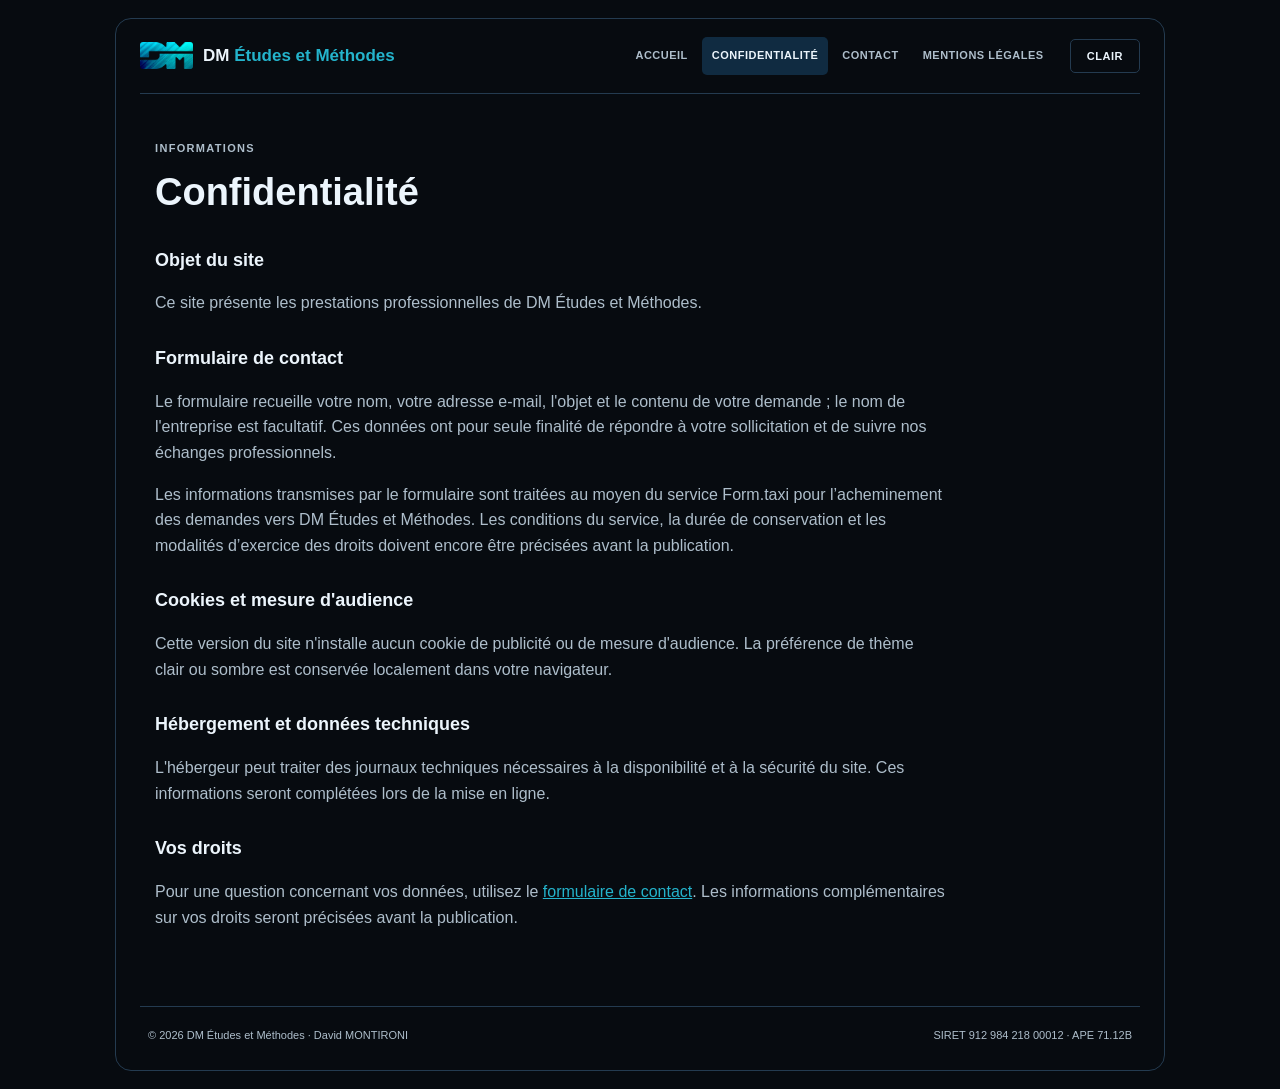
==== confidentialite.html @ 2ba862f3 "Add files via upload" ====
<!doctype html>
<html lang="fr"><head><meta charset="utf-8"><meta name="viewport" content="width=device-width, initial-scale=1">
<meta name="description" content="Politique de confidentialité du site DM Études et Méthodes."><meta name="color-scheme" content="dark light"><title>Confidentialité — DM Études et Méthodes</title>
<link rel="icon" type="image/png" href="assets/favicon.png"><link rel="stylesheet" href="assets/style.css"><script defer src="assets/main.js"></script></head>
<body><div class="site-shell"><header class="topbar"><a href="index.html" class="brand" aria-label="DM Études et Méthodes, accueil"><img src="assets/logo-dm.png" alt="" width="55" height="28"><span>DM <strong>Études et Méthodes</strong></span></a><nav class="nav" aria-label="Navigation principale"><a href="index.html" >Accueil</a><a href="confidentialite.html" aria-current="page" >Confidentialité</a><a href="contact.html" >Contact</a><a href="mentions-legales.html" >Mentions légales</a></nav><button id="theme-switch" type="button" aria-label="Passer au thème clair">CLAIR</button></header>
<main id="contenu"><section class="inner"><p class="eyebrow">INFORMATIONS</p><h1>Confidentialité</h1>
<h2>Objet du site</h2><p>Ce site présente les prestations professionnelles de DM Études et Méthodes.</p>
<h2>Formulaire de contact</h2><p>Le formulaire recueille votre nom, votre adresse e-mail, l'objet et le contenu de votre demande ; le nom de l'entreprise est facultatif. Ces données ont pour seule finalité de répondre à votre sollicitation et de suivre nos échanges professionnels.</p>
<p>Les informations transmises par le formulaire sont traitées au moyen du service Form.taxi pour l’acheminement des demandes vers DM Études et Méthodes. Les conditions du service, la durée de conservation et les modalités d’exercice des droits doivent encore être précisées avant la publication.</p>
<h2>Cookies et mesure d'audience</h2><p>Cette version du site n'installe aucun cookie de publicité ou de mesure d'audience. La préférence de thème clair ou sombre est conservée localement dans votre navigateur.</p>
<h2>Hébergement et données techniques</h2><p>L'hébergeur peut traiter des journaux techniques nécessaires à la disponibilité et à la sécurité du site. Ces informations seront complétées lors de la mise en ligne.</p>
<h2>Vos droits</h2><p>Pour une question concernant vos données, utilisez le <a href="contact.html">formulaire de contact</a>. Les informations complémentaires sur vos droits seront précisées avant la publication.</p>
</section></main><footer class="footer"><span>© 2026 DM Études et Méthodes · David MONTIRONI</span><span>SIRET 912 984 218 00012 · APE 71.12B</span></footer></div></body></html>
---- assets/style.css ----
*{box-sizing:border-box}html{scroll-behavior:smooth}body{--bg:#070b10;--panel:#0b1724;--hero:#102b41;--text:#ecf5fc;--muted:#aebecb;--line:#243b50;--accent:#24b4cc;--focus:#62d8e8;background:var(--bg);color:var(--text);font-family:Inter,Segoe UI,Arial,sans-serif;margin:0;line-height:1.6}body.light{--bg:#f4f8fa;--panel:#fff;--hero:#e0f1f7;--text:#162738;--muted:#485c6b;--line:#c9dce5;--accent:#087c9b;--focus:#087c9b}a{color:var(--accent)}a:focus-visible,button:focus-visible{outline:3px solid var(--focus);outline-offset:3px}.site-shell{max-width:1050px;margin:18px auto;padding:0 24px;border:1px solid var(--line);border-radius:16px;background:var(--bg)}.topbar{display:flex;align-items:center;gap:16px;flex-wrap:wrap;padding:18px 0;border-bottom:1px solid var(--line)}.brand{text-decoration:none;color:var(--text);display:flex;align-items:center;gap:10px;font-size:17px;font-weight:650;white-space:nowrap}.brand img{object-fit:cover;object-position:center;width:53px;height:27px;border-radius:3px}.brand strong{color:var(--accent)}.nav{display:flex;align-items:center;flex-wrap:wrap;gap:4px;margin-left:auto}.nav a{text-decoration:none;text-transform:uppercase;font-size:11px;letter-spacing:.045em;font-weight:700;color:var(--muted);padding:10px;border-radius:5px}.nav a:hover,.nav a[aria-current]{background:var(--hero);color:var(--text)}button{background:transparent;color:var(--text);border:1px solid var(--line);border-radius:5px;padding:10px 16px;font-weight:650;cursor:pointer;font-size:11px;letter-spacing:.05em}.hero{background:var(--hero);margin-top:20px;padding:45px 30px;border-radius:9px}.eyebrow{color:var(--accent);font-size:11px;font-weight:800;letter-spacing:.12em}.hero h1{font-size:clamp(25px,3vw,36px);line-height:1.23;margin:16px 0 12px;letter-spacing:-.025em}.hero p{max-width:750px;margin:0 0 20px;color:var(--muted)}.cta{display:inline-block;background:var(--accent);color:#04202b;text-decoration:none;padding:9px 15px;border-radius:5px;font-size:13px;font-weight:700}.services{display:grid;grid-template-columns:1fr 1fr;gap:36px;padding:34px 15px 18px}.service-icon{color:var(--accent);font-size:25px;height:35px}.services h2,.expertise h2,.signature h2{font-size:17px;margin:0 0 8px}.services p,.expertise p,.signature p{color:var(--muted);margin:0;font-size:14px}.expertise{padding:20px 15px 34px}.signature{border-top:1px solid var(--line);padding:27px 15px;display:flex;justify-content:space-between;align-items:center;gap:15px}.signature a{font-size:14px;text-decoration:none;font-weight:700}.footer{border-top:1px solid var(--line);display:flex;justify-content:space-between;gap:10px;flex-wrap:wrap;padding:20px 8px 25px;color:var(--muted);font-size:11px}.inner{padding:35px 15px 60px;max-width:820px}.inner h1{font-size:clamp(27px,4vw,38px);line-height:1.3;margin:10px 0 20px}.inner h2{font-size:18px;margin:28px 0 5px}.inner p{color:var(--muted)}.contact-grid{display:grid;grid-template-columns:1fr 1fr;gap:32px;margin-top:32px}.note{background:var(--hero);padding:16px 20px;border-radius:7px}@media(max-width:720px){.site-shell{margin:0;padding:0 15px;border:0;border-radius:0}.topbar{align-items:flex-start}.nav{order:3;width:100%;margin:0}.nav a{padding:8px 7px;font-size:10px}button{margin-left:auto}.hero{padding:30px 20px}.services,.contact-grid{grid-template-columns:1fr;gap:20px}.signature{align-items:flex-start}.footer{display:block}.footer span{display:block;margin-bottom:6px}}
/* Formulaire de contact */
.contact-layout{display:grid;grid-template-columns:minmax(0,1.8fr) minmax(220px,1fr);gap:28px;margin-top:26px;align-items:start}
.contact-form{border:1px solid var(--line);border-radius:10px;padding:23px;background:var(--panel)}
.form-row{display:grid;grid-template-columns:1fr 1fr;gap:14px}
.field{display:flex;flex-direction:column;gap:6px;margin-bottom:17px}
.field label{font-size:13px;font-weight:650}
.field input,.field select,.field textarea{width:100%;border:1px solid var(--line);background:var(--bg);color:var(--text);border-radius:6px;padding:11px 12px;font:inherit;font-size:14px}
.field input:focus,.field select:focus,.field textarea:focus{outline:2px solid var(--focus);outline-offset:1px}
.field textarea{resize:vertical;min-height:140px}
.checkline{display:flex;gap:12px;align-items:flex-start;color:var(--muted);font-size:13px}
.checkline input{accent-color:var(--accent);margin-top:5px}
.small-muted,.form-status{font-size:12px;color:var(--muted)}
.form-status{padding:10px 12px;background:var(--hero);border-radius:5px}
.send-button{background:var(--accent);color:#04202b;border:0;font-size:13px}
.send-button:disabled{opacity:.55;cursor:not-allowed}
.trap{position:absolute;left:-9999px;width:1px;height:1px;overflow:hidden}
.contact-aside{margin-top:0}
@media(max-width:720px){.contact-layout,.form-row{grid-template-columns:1fr}.contact-form{padding:16px}}

.thank-you{padding-top:64px;padding-bottom:72px}.thank-you .cta{display:inline-flex;margin-top:18px}
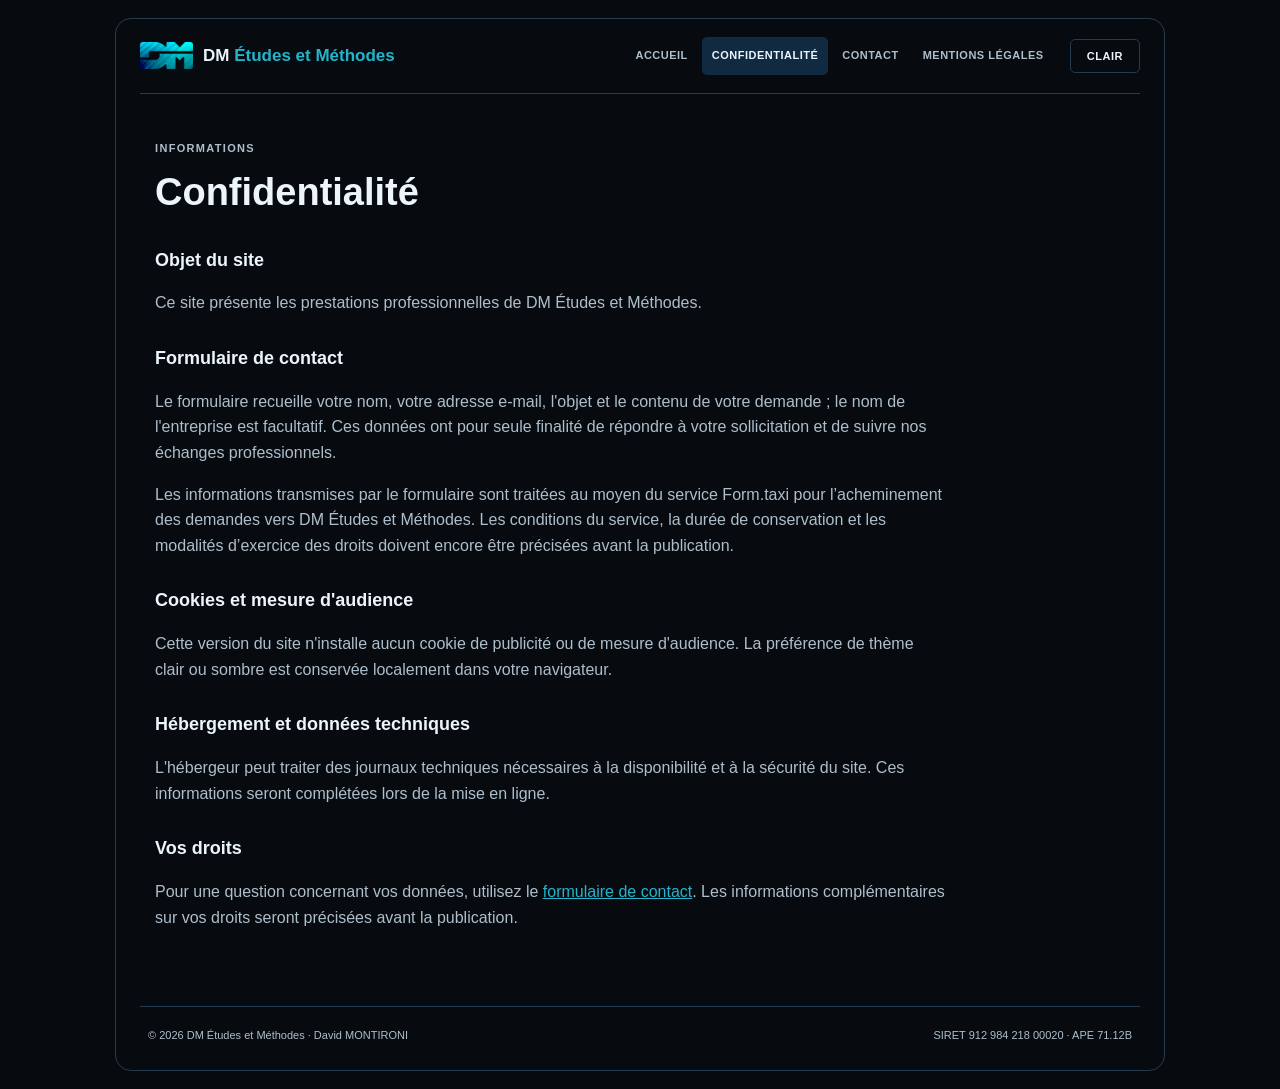
==== commit 3a3c1fcc: "Mettre à jour le SIRET sur confidentialite.html" ====
--- a/confidentialite.html
+++ b/confidentialite.html
@@ -10,4 +10,4 @@
 <h2>Cookies et mesure d'audience</h2><p>Cette version du site n'installe aucun cookie de publicité ou de mesure d'audience. La préférence de thème clair ou sombre est conservée localement dans votre navigateur.</p>
 <h2>Hébergement et données techniques</h2><p>L'hébergeur peut traiter des journaux techniques nécessaires à la disponibilité et à la sécurité du site. Ces informations seront complétées lors de la mise en ligne.</p>
 <h2>Vos droits</h2><p>Pour une question concernant vos données, utilisez le <a href="contact.html">formulaire de contact</a>. Les informations complémentaires sur vos droits seront précisées avant la publication.</p>
-</section></main><footer class="footer"><span>© 2026 DM Études et Méthodes · David MONTIRONI</span><span>SIRET 912 984 218 00012 · APE 71.12B</span></footer></div></body></html>+</section></main><footer class="footer"><span>© 2026 DM Études et Méthodes · David MONTIRONI</span><span>SIRET 912 984 218 00020 · APE 71.12B</span></footer></div></body></html>
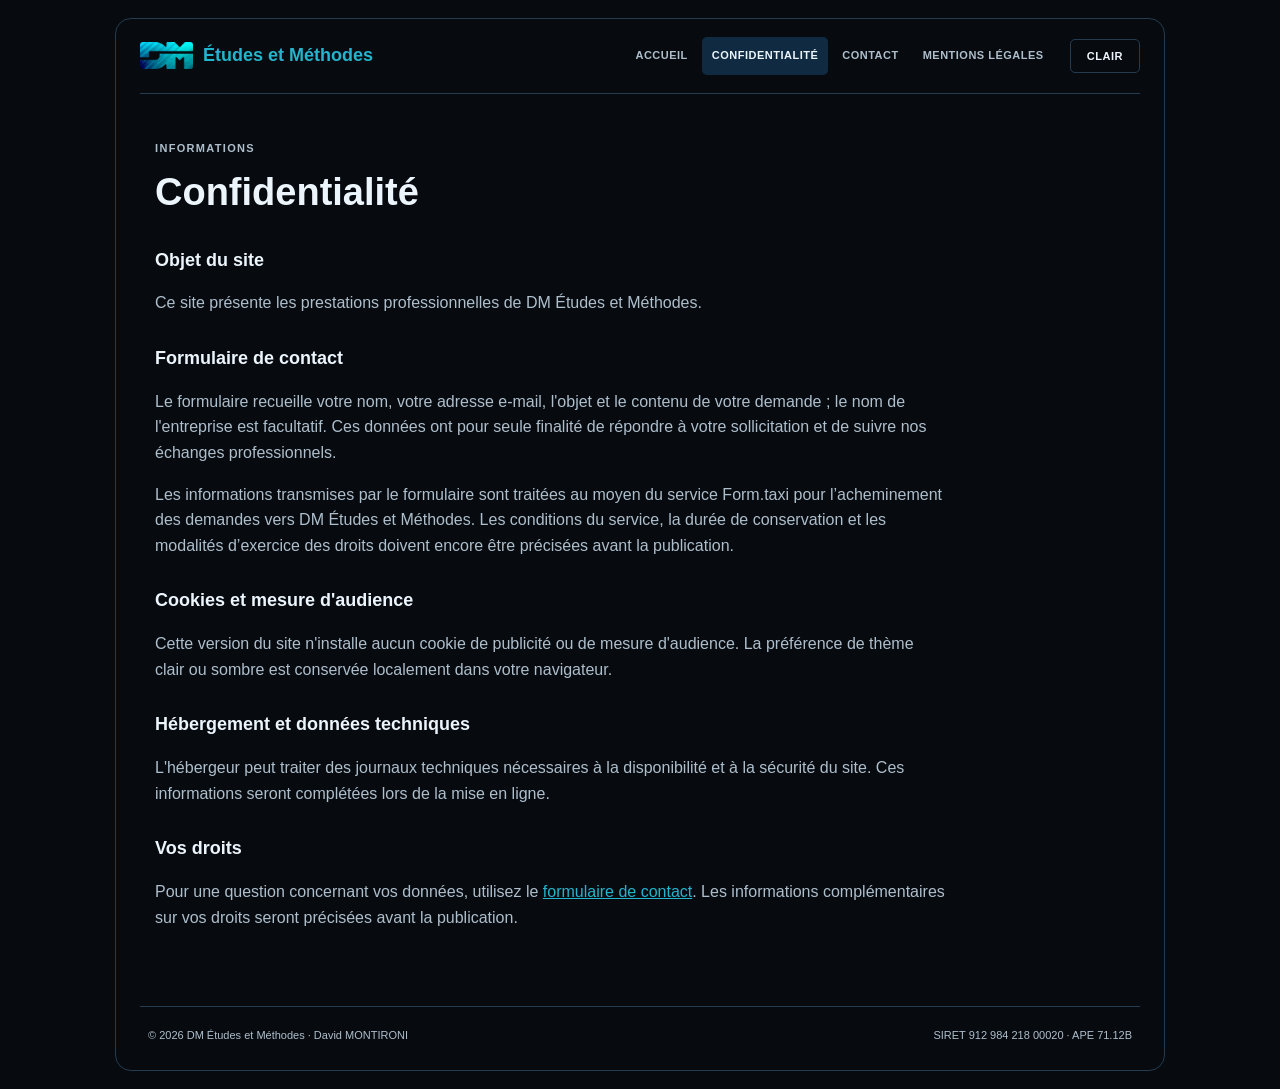
==== commit d556ebda: "Uniformiser l’en-tête et faciliter le contact téléphonique" ====
--- a/confidentialite.html
+++ b/confidentialite.html
@@ -1,8 +1,8 @@
 <!doctype html>
 <html lang="fr"><head><meta charset="utf-8"><meta name="viewport" content="width=device-width, initial-scale=1">
 <meta name="description" content="Politique de confidentialité du site DM Études et Méthodes."><meta name="color-scheme" content="dark light"><title>Confidentialité — DM Études et Méthodes</title>
-<link rel="icon" type="image/png" href="assets/favicon.png"><link rel="stylesheet" href="assets/style.css"><script defer src="assets/main.js"></script></head>
-<body><div class="site-shell"><header class="topbar"><a href="index.html" class="brand" aria-label="DM Études et Méthodes, accueil"><img src="assets/logo-dm.png" alt="" width="55" height="28"><span>DM <strong>Études et Méthodes</strong></span></a><nav class="nav" aria-label="Navigation principale"><a href="index.html" >Accueil</a><a href="confidentialite.html" aria-current="page" >Confidentialité</a><a href="contact.html" >Contact</a><a href="mentions-legales.html" >Mentions légales</a></nav><button id="theme-switch" type="button" aria-label="Passer au thème clair">CLAIR</button></header>
+<link rel="icon" type="image/png" href="assets/favicon.png"><link rel="stylesheet" href="assets/style.css?v=20261123-1"><script defer src="assets/main.js"></script></head>
+<body><div class="site-shell"><header class="topbar"><a href="index.html" class="brand" aria-label="DM Études et Méthodes, accueil"><img src="assets/logo-dm.png" alt="" width="55" height="28"><span><strong>Études et Méthodes</strong></span></a><nav class="nav" aria-label="Navigation principale"><a href="index.html" >Accueil</a><a href="confidentialite.html" aria-current="page" >Confidentialité</a><a href="contact.html" >Contact</a><a href="mentions-legales.html" >Mentions légales</a></nav><button id="theme-switch" type="button" aria-label="Passer au thème clair">CLAIR</button></header>
 <main id="contenu"><section class="inner"><p class="eyebrow">INFORMATIONS</p><h1>Confidentialité</h1>
 <h2>Objet du site</h2><p>Ce site présente les prestations professionnelles de DM Études et Méthodes.</p>
 <h2>Formulaire de contact</h2><p>Le formulaire recueille votre nom, votre adresse e-mail, l'objet et le contenu de votre demande ; le nom de l'entreprise est facultatif. Ces données ont pour seule finalité de répondre à votre sollicitation et de suivre nos échanges professionnels.</p>
--- a/assets/style.css
+++ b/assets/style.css
@@ -1,4 +1,4 @@
-*{box-sizing:border-box}html{scroll-behavior:smooth}body{--bg:#070b10;--panel:#0b1724;--hero:#102b41;--text:#ecf5fc;--muted:#aebecb;--line:#243b50;--accent:#24b4cc;--focus:#62d8e8;background:var(--bg);color:var(--text);font-family:Inter,Segoe UI,Arial,sans-serif;margin:0;line-height:1.6}body.light{--bg:#f4f8fa;--panel:#fff;--hero:#e0f1f7;--text:#162738;--muted:#485c6b;--line:#c9dce5;--accent:#087c9b;--focus:#087c9b}a{color:var(--accent)}a:focus-visible,button:focus-visible{outline:3px solid var(--focus);outline-offset:3px}.site-shell{max-width:1050px;margin:18px auto;padding:0 24px;border:1px solid var(--line);border-radius:16px;background:var(--bg)}.topbar{display:flex;align-items:center;gap:16px;flex-wrap:wrap;padding:18px 0;border-bottom:1px solid var(--line)}.brand{text-decoration:none;color:var(--text);display:flex;align-items:center;gap:10px;font-size:17px;font-weight:650;white-space:nowrap}.brand img{object-fit:cover;object-position:center;width:53px;height:27px;border-radius:3px}.brand strong{color:var(--accent)}.nav{display:flex;align-items:center;flex-wrap:wrap;gap:4px;margin-left:auto}.nav a{text-decoration:none;text-transform:uppercase;font-size:11px;letter-spacing:.045em;font-weight:700;color:var(--muted);padding:10px;border-radius:5px}.nav a:hover,.nav a[aria-current]{background:var(--hero);color:var(--text)}button{background:transparent;color:var(--text);border:1px solid var(--line);border-radius:5px;padding:10px 16px;font-weight:650;cursor:pointer;font-size:11px;letter-spacing:.05em}.hero{background:var(--hero);margin-top:20px;padding:45px 30px;border-radius:9px}.eyebrow{color:var(--accent);font-size:11px;font-weight:800;letter-spacing:.12em}.hero h1{font-size:clamp(25px,3vw,36px);line-height:1.23;margin:16px 0 12px;letter-spacing:-.025em}.hero p{max-width:750px;margin:0 0 20px;color:var(--muted)}.cta{display:inline-block;background:var(--accent);color:#04202b;text-decoration:none;padding:9px 15px;border-radius:5px;font-size:13px;font-weight:700}.services{display:grid;grid-template-columns:1fr 1fr;gap:36px;padding:34px 15px 18px}.service-icon{color:var(--accent);font-size:25px;height:35px}.services h2,.expertise h2,.signature h2{font-size:17px;margin:0 0 8px}.services p,.expertise p,.signature p{color:var(--muted);margin:0;font-size:14px}.expertise{padding:20px 15px 34px}.signature{border-top:1px solid var(--line);padding:27px 15px;display:flex;justify-content:space-between;align-items:center;gap:15px}.signature a{font-size:14px;text-decoration:none;font-weight:700}.footer{border-top:1px solid var(--line);display:flex;justify-content:space-between;gap:10px;flex-wrap:wrap;padding:20px 8px 25px;color:var(--muted);font-size:11px}.inner{padding:35px 15px 60px;max-width:820px}.inner h1{font-size:clamp(27px,4vw,38px);line-height:1.3;margin:10px 0 20px}.inner h2{font-size:18px;margin:28px 0 5px}.inner p{color:var(--muted)}.contact-grid{display:grid;grid-template-columns:1fr 1fr;gap:32px;margin-top:32px}.note{background:var(--hero);padding:16px 20px;border-radius:7px}@media(max-width:720px){.site-shell{margin:0;padding:0 15px;border:0;border-radius:0}.topbar{align-items:flex-start}.nav{order:3;width:100%;margin:0}.nav a{padding:8px 7px;font-size:10px}button{margin-left:auto}.hero{padding:30px 20px}.services,.contact-grid{grid-template-columns:1fr;gap:20px}.signature{align-items:flex-start}.footer{display:block}.footer span{display:block;margin-bottom:6px}}
+*{box-sizing:border-box}html{scroll-behavior:smooth}body{--bg:#070b10;--panel:#0b1724;--hero:#102b41;--text:#ecf5fc;--muted:#aebecb;--line:#243b50;--accent:#24b4cc;--focus:#62d8e8;background:var(--bg);color:var(--text);font-family:Inter,Segoe UI,Arial,sans-serif;margin:0;line-height:1.6}body.light{--bg:#f4f8fa;--panel:#fff;--hero:#e0f1f7;--text:#162738;--muted:#485c6b;--line:#c9dce5;--accent:#087c9b;--focus:#087c9b}a{color:var(--accent)}a:focus-visible,button:focus-visible{outline:3px solid var(--focus);outline-offset:3px}.site-shell{max-width:1050px;margin:18px auto;padding:0 24px;border:1px solid var(--line);border-radius:16px;background:var(--bg)}.topbar{display:flex;align-items:center;gap:16px;flex-wrap:wrap;padding:18px 0;border-bottom:1px solid var(--line)}.brand{text-decoration:none;color:var(--text);display:flex;align-items:center;gap:10px;font-size:18px;font-weight:650;white-space:nowrap}.brand img{object-fit:cover;object-position:center;width:53px;height:27px;border-radius:3px}.brand strong{color:var(--accent)}.nav{display:flex;align-items:center;flex-wrap:wrap;gap:4px;margin-left:auto}.nav a{text-decoration:none;text-transform:uppercase;font-size:11px;letter-spacing:.045em;font-weight:700;color:var(--muted);padding:10px;border-radius:5px}.nav a:hover,.nav a[aria-current]{background:var(--hero);color:var(--text)}button{background:transparent;color:var(--text);border:1px solid var(--line);border-radius:5px;padding:10px 16px;font-weight:650;cursor:pointer;font-size:11px;letter-spacing:.05em}.hero{background:var(--hero);margin-top:20px;padding:45px 30px;border-radius:9px}.eyebrow{color:var(--accent);font-size:11px;font-weight:800;letter-spacing:.12em}.hero h1{font-size:clamp(25px,3vw,36px);line-height:1.23;margin:16px 0 12px;letter-spacing:-.025em}.hero p{max-width:750px;margin:0 0 20px;color:var(--muted)}.cta{display:inline-block;background:var(--accent);color:#04202b;text-decoration:none;padding:9px 15px;border-radius:5px;font-size:13px;font-weight:700}.services{display:grid;grid-template-columns:1fr 1fr;gap:36px;padding:34px 15px 18px}.service-icon{color:var(--accent);font-size:25px;height:35px}.services h2,.expertise h2,.signature h2{font-size:17px;margin:0 0 8px}.services p,.expertise p,.signature p{color:var(--muted);margin:0;font-size:14px}.expertise{padding:20px 15px 34px}.signature{border-top:1px solid var(--line);padding:27px 15px;display:flex;justify-content:space-between;align-items:center;gap:15px}.signature a{font-size:14px;text-decoration:none;font-weight:700}.footer{border-top:1px solid var(--line);display:flex;justify-content:space-between;gap:10px;flex-wrap:wrap;padding:20px 8px 25px;color:var(--muted);font-size:11px}.inner{padding:35px 15px 60px;max-width:820px}.inner h1{font-size:clamp(27px,4vw,38px);line-height:1.3;margin:10px 0 20px}.inner h2{font-size:18px;margin:28px 0 5px}.inner p{color:var(--muted)}.contact-grid{display:grid;grid-template-columns:1fr 1fr;gap:32px;margin-top:32px}.note{background:var(--hero);padding:16px 20px;border-radius:7px}@media(max-width:720px){.site-shell{margin:0;padding:0 15px;border:0;border-radius:0}.topbar{align-items:flex-start}.nav{order:3;width:100%;margin:0}.nav a{padding:8px 7px;font-size:10px}button{margin-left:auto}.hero{padding:30px 20px}.services,.contact-grid{grid-template-columns:1fr;gap:20px}.signature{align-items:flex-start}.footer{display:block}.footer span{display:block;margin-bottom:6px}}
 /* Formulaire de contact */
 .contact-layout{display:grid;grid-template-columns:minmax(0,1.8fr) minmax(220px,1fr);gap:28px;margin-top:26px;align-items:start}
 .contact-form{border:1px solid var(--line);border-radius:10px;padding:23px;background:var(--panel)}
@@ -19,3 +19,32 @@
 @media(max-width:720px){.contact-layout,.form-row{grid-template-columns:1fr}.contact-form{padding:16px}}
 
 .thank-you{padding-top:64px;padding-bottom:72px}.thank-you .cta{display:inline-flex;margin-top:18px}
+
+/* Contact : alternative téléphonique et séparation avec le formulaire */
+.contact-call-actions{display:flex;align-items:center;gap:16px;margin-top:22px}
+.contact-call-actions .assist-call{
+  margin-left:0;padding:9px 15px;min-height:40px;
+  border:1px solid var(--accent);border-radius:5px;
+  color:#04202b;background:var(--accent);
+  letter-spacing:0;text-transform:none;font-size:13px;font-weight:700;
+}
+.contact-call-actions .assist-call:hover{filter:brightness(1.08)}
+.assist-call-result{
+  margin-top:15px;padding:12px 16px;border:1px solid var(--line);
+  border-radius:7px;background:var(--panel);color:var(--muted);
+  font-size:15px;line-height:1.6;
+}
+.assist-call-result[hidden]{display:none}
+.assist-phone-link{
+  color:var(--accent);font-size:18px;font-weight:800;
+  text-decoration:underline;text-underline-offset:3px;white-space:nowrap;
+}
+.contact-divider{
+  display:flex;align-items:center;gap:16px;margin:30px 0 0;
+  color:var(--muted);font-size:13px;font-weight:700;
+}
+.contact-divider::before,.contact-divider::after{
+  content:"";flex:1;height:1px;background:var(--line);
+}
+.contact-divider + .contact-layout{margin-top:18px}
+@media(max-width:720px){.contact-divider{gap:10px;margin-top:26px}}
